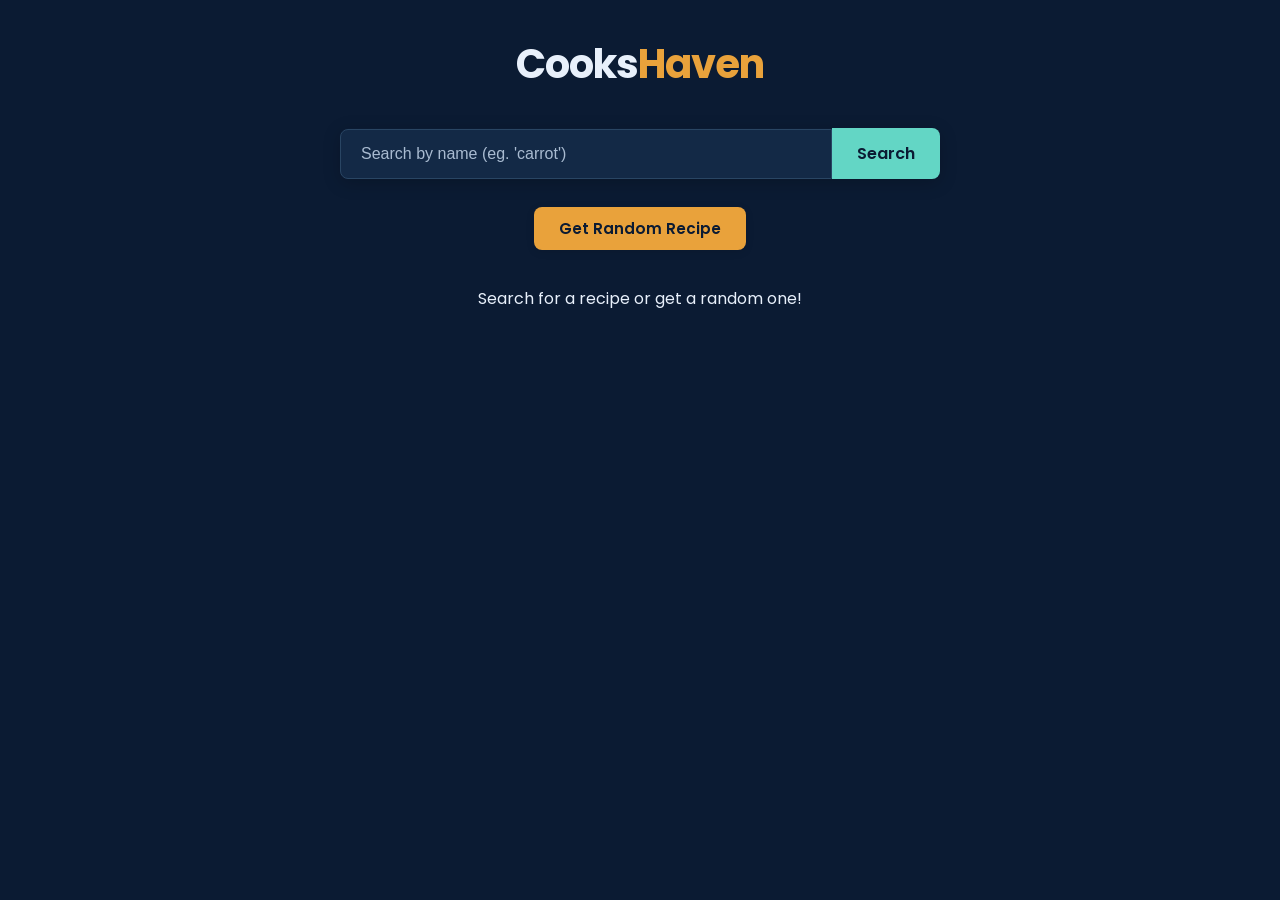
==== index.html @ a0cdc5e3 "Add files via upload" ====
<!doctype html>
<html lang="en">
  <head>
    <meta charset="UTF-8" />
    <meta name="viewport" content="width=device-width, initial-scale=1.0" />
    <title>CooksHaven</title>
    <link rel="preconnect" href="https://fonts.googleapis.com" />
    <link rel="preconnect" href="https://fonts.gstatic.com" crossorigin />
    <link
      href="https://fonts.googleapis.com/css2?family=Poppins:wght@300;400;600;700&display=swap"
      rel="stylesheet"
    />
    <link rel="stylesheet" href="style.css" />
  </head>
  <body>
    <div class="recipe-finder-container">
      <h1>Cooks<span>Haven</span></h1>

      <form id="search-form" class="search-box">
        <input
          type="text"
          id="search-input"
          placeholder="Search by name (eg. 'carrot')"
        />

        <button type="submit" id="search-button">Search</button>
      </form>

      <div class="random-button-container">
        <button id="random-button" class="random-button">
          Get Random Recipe
        </button>
      </div>

      <div class="message" id="message-area">
        Search for a recipe or get a random one!
      </div>

      <div class="results-grid" id="results-grid"></div>
    </div>

    <div class="modal-container hidden" id="recipe-modal">
      <div class="modal-content">
        <button id="modal-close-btn" class="modal-close-btn">+</button>
        <div id="recipe-details-content"></div>
      </div>
    </div>
    <script src="main.js"></script>
  </body>
</html>
---- style.css ----
:root {
  --page-bg: rgb(11, 27, 51);
  --surface-color: rgb(19, 41, 70);
  --surface-raised: rgb(25, 54, 85);
  --text-color: rgb(232, 240, 251);
  --text-muted: rgb(169, 187, 209);
  --border-color: rgb(41, 69, 99);
  --primary-color: rgb(99, 214, 197);
  --primary-dark: rgb(66, 185, 168);
}

* {
  margin: 0;
  padding: 0;
  box-sizing: border-box;
}

body {
  font-family: "Poppins", sans-serif;
  line-height: 1.7;
  padding: 30px 15px;
  background-color: var(--page-bg);
  color: var(--text-color);
}

.recipe-finder-container {
  max-width: 1200px;
  padding: 0 15px;
  text-align: center;
  margin-inline: auto;
}

h1 {
  font-size: 2.5rem;
  font-weight: 700;
  margin-bottom: 30px;
  letter-spacing: -1px;
}
.recipe-finder-container h1 span {
  color: rgb(233, 162, 59);
}

.search-box {
  display: flex;
  justify-content: center;
  align-items: center;
  margin-bottom: 28px;
  margin-inline: auto;
  max-width: 600px;
  box-shadow: 0 4px 18px rgba(0, 0, 0, 0.2);
  border-radius: 8px;
}

#search-input {
  padding: 15px 20px;
  font-size: 1rem;
  flex-grow: 1;
  border: 1px solid var(--border-color);
  border-radius: 8px 0 0 8px;
  outline: none;
  transition: border-color 0.3s ease;
  background-color: var(--surface-color);
  color: var(--text-color);
}

#search-input::placeholder {
  color: var(--text-muted);
}

#search-input:focus {
  border-color: var(--primary-color);
}

#search-button {
  padding: 13px 25px;
  font-size: 1rem;
  font-weight: 600;
  font-family: "Poppins", sans-serif;
  background-color: var(--primary-color);
  color: var(--page-bg);
  border: none;
  border-radius: 0 8px 8px 0;
  cursor: pointer;
  transition: background-color 0.3s ease;
}

#search-button:hover {
  background-color: var(--primary-dark);
}

.random-button {
  padding: 10px 25px;
  font-size: 0.95rem;
  font-weight: 600;
  font-family: "Poppins", sans-serif;
  background-color: rgb(233, 162, 59);
  border: none;
  color: var(--page-bg);
  border-radius: 8px;
  cursor: pointer;
  transition:
    background-color 0.3s ease,
    transform 0.2s ease;
  box-shadow: 0 2px 8px rgba(0, 0, 0, 0.1);
}

.random-button:hover {
  background-color: rgb(207, 133, 39);
  transform: translateY(-2px);
}

.results-grid {
  display: grid;
  grid-template-columns: repeat(auto-fill, minmax(240px, 1fr));
  gap: 25px;
  margin-top: 30px;
}

.recipe-item img {
  width: 100%;
  height: 220px;
  object-fit: cover;
}

.recipe-item {
  background-color: var(--surface-color);
  border-radius: 8px;
  box-shadow: 0 4px 14px rgba(0, 0, 0, 0.22);
  text-align: left;
  display: flex;
  flex-direction: column;
  cursor: pointer;
  width: 100%;
  transition: all 0.25s ease-in-out;
}

.recipe-item:hover {
  transform: translateY(-5px);
  box-shadow: 0 8px 24px rgba(0, 0, 0, 0.32);
}

.recipe-item h3 {
  font-size: 1.15rem;
  font-weight: 600;
  padding: 15px;
  margin: 0;
}

.modal-container {
  position: fixed;
  inset: 0;
  background-color: rgba(2, 9, 20, 0.78);
  display: flex;
  align-items: center;
  justify-content: center;
  z-index: 1000;
  opacity: 1;
  visibility: visible;
  backdrop-filter: blur(3px);
  padding: 20px;
  transition:
    opacity 0.3s ease,
    visibility 0s ease 0s;
}

.modal-container.hidden {
  opacity: 0;
  visibility: hidden;
  transition:
    opacity 0.3s ease,
    visibility 0s ease 0.3s,
    backdrop-filter 0.3s ease;
  backdrop-filter: blur(0px);
}

.modal-content {
  background-color: var(--surface-color);
  color: var(--text-color);
  max-width: 800px;
  max-height: 90vh;
  overflow-y: auto;
  box-shadow: 0 10px 36px rgba(0, 0, 0, 0.4);
  border-radius: 8px;
  padding: 35px 40px;
  position: relative;
  transform: scale(1);
  transition: transform 0.3s ease;
}

.modal-container.hidden .modal-content {
  transform: scale(0.95);
}

.modal-content .modal-close-btn {
  position: absolute;
  top: 15px;
  right: 15px;
  background-color: var(--surface-raised);
  border: 1px solid var(--border-color);
  border-radius: 50%;
  height: 35px;
  width: 35px;
  display: flex;
  align-items: center;
  justify-content: center;
  font-size: 2rem;
  cursor: pointer;
  color: var(--text-muted);
  transform: rotate(45deg);
  transition: all 0.2s ease;
}

.modal-content .modal-close-btn:hover {
  transform: rotate(135deg);
  color: var(--text-color);
  background-color: rgb(37, 69, 99);
}

#recipe-details-content h2 {
  font-size: 1.8rem;
  font-weight: 700;
  margin-bottom: 20px;
  color: var(--primary-color);
}

#recipe-details-content img {
  width: 100%;
  border-radius: 8px;
  box-shadow: 0 4px 10px rgba(0, 0, 0, 0.1);
}

#recipe-details-content h3 {
  font-size: 1.2rem;
  font-weight: 600;
  margin-top: 25px;
  margin-bottom: 10px;
  border-bottom: 2px solid var(--primary-color);
  padding-bottom: 8px;
}

#recipe-details-content ul {
  list-style: none;
  padding-left: 0;
  margin-bottom: 25px;
}

#recipe-details-content ul li {
  padding: 8px 0;
  border-bottom: 1px dashed var(--border-color);
  font-size: 0.95rem;
}

#recipe-details-content ul li:last-child {
  border-bottom: none;
}

#recipe-details-content p {
  line-height: 1.8;
  font-size: 1rem;
}

#recipe-details-content a {
  color: var(--primary-color);
  text-decoration: none;
  font-weight: 600;
}

#recipe-details-content a:hover {
  color: var(--primary-dark);
  text-decoration: underline;
}

#recipe-details-content .video-wrapper {
  margin-top: 15px;
  margin-bottom: 8px;
}

.message {
  margin: 25px auto;
  padding: 10px;
  max-width: 600px;
  font-size: 1rem;
  border-radius: 8px;
}

.message.error {
  color: rgb(255, 180, 184);
  background-color: rgb(72, 37, 54);
  border: 1px solid rgb(113, 51, 72);
}

.message.info,
.message.loading {
  color: rgb(158, 223, 240);
  background-color: rgb(21, 56, 77);
  border: 1px solid rgb(40, 89, 112);
}
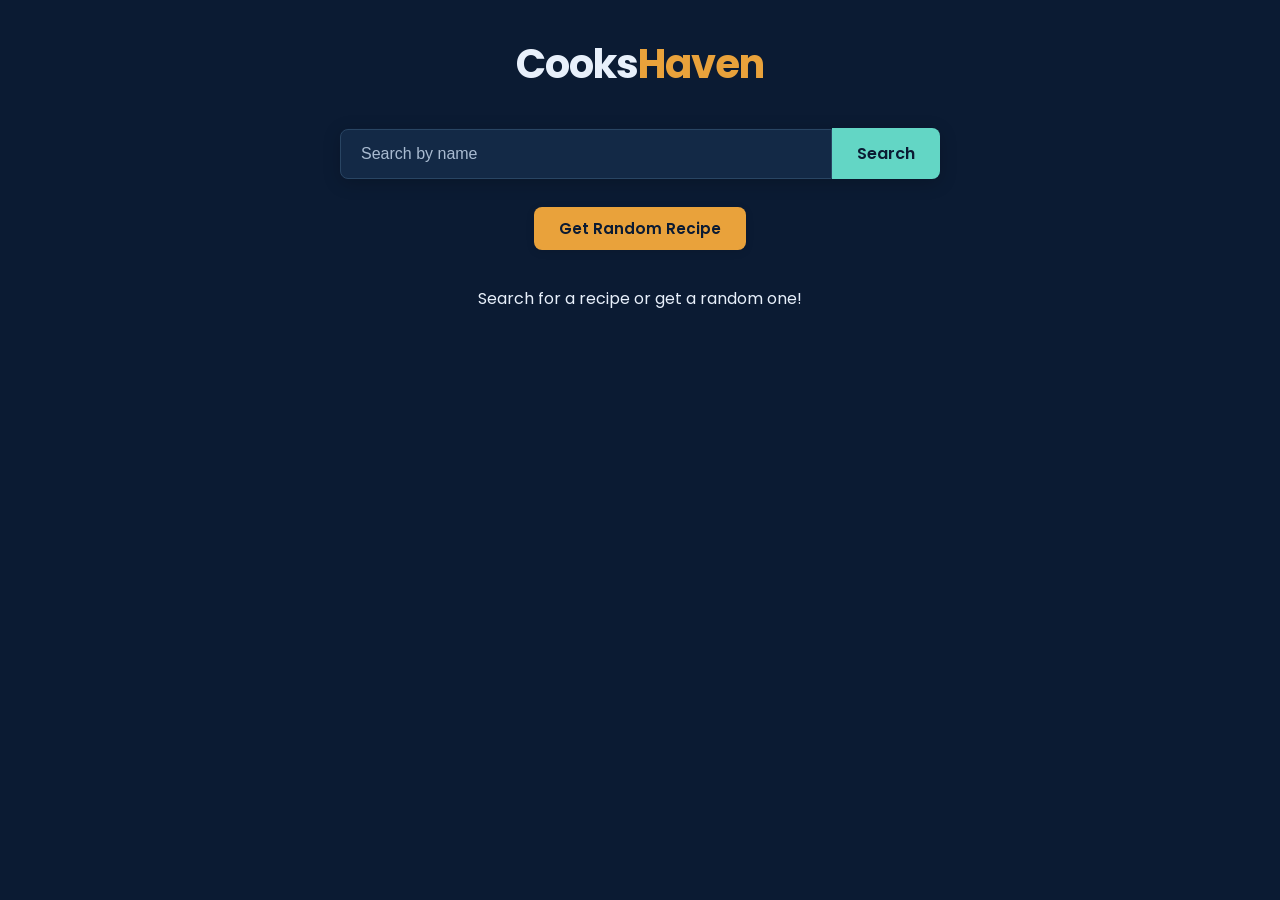
==== commit f0964e62: "First commit" ====
--- a/index.html
+++ b/index.html
@@ -1,50 +1,46 @@
-<!doctype html>
-<html lang="en">
-  <head>
-    <meta charset="UTF-8" />
-    <meta name="viewport" content="width=device-width, initial-scale=1.0" />
-    <title>CooksHaven</title>
-    <link rel="preconnect" href="https://fonts.googleapis.com" />
-    <link rel="preconnect" href="https://fonts.gstatic.com" crossorigin />
-    <link
-      href="https://fonts.googleapis.com/css2?family=Poppins:wght@300;400;600;700&display=swap"
-      rel="stylesheet"
-    />
-    <link rel="stylesheet" href="style.css" />
-  </head>
-  <body>
-    <div class="recipe-finder-container">
-      <h1>Cooks<span>Haven</span></h1>
-
-      <form id="search-form" class="search-box">
-        <input
-          type="text"
-          id="search-input"
-          placeholder="Search by name (eg. 'carrot')"
-        />
-
-        <button type="submit" id="search-button">Search</button>
-      </form>
-
-      <div class="random-button-container">
-        <button id="random-button" class="random-button">
-          Get Random Recipe
-        </button>
-      </div>
-
-      <div class="message" id="message-area">
-        Search for a recipe or get a random one!
-      </div>
-
-      <div class="results-grid" id="results-grid"></div>
-    </div>
-
-    <div class="modal-container hidden" id="recipe-modal">
-      <div class="modal-content">
-        <button id="modal-close-btn" class="modal-close-btn">+</button>
-        <div id="recipe-details-content"></div>
-      </div>
-    </div>
-    <script src="main.js"></script>
-  </body>
-</html>
+<!doctype html>
+<html lang="en">
+  <head>
+    <meta charset="UTF-8" />
+    <meta name="viewport" content="width=device-width, initial-scale=1.0" />
+    <title>CooksHaven</title>
+    <link rel="preconnect" href="https://fonts.googleapis.com" />
+    <link rel="preconnect" href="https://fonts.gstatic.com" crossorigin />
+    <link
+      href="https://fonts.googleapis.com/css2?family=Poppins:wght@300;400;600;700&display=swap"
+      rel="stylesheet"
+    />
+    <link rel="stylesheet" href="style.css" />
+  </head>
+  <body>
+    <div class="recipe-finder-container">
+      <h1>Cooks<span>Haven</span></h1>
+
+      <form id="search-form" class="search-box">
+        <input type="text" id="search-input" placeholder="Search by name" />
+
+        <button type="submit" id="search-button">Search</button>
+      </form>
+
+      <div class="random-button-container">
+        <button id="random-button" class="random-button">
+          Get Random Recipe
+        </button>
+      </div>
+
+      <div class="message" id="message-area">
+        Search for a recipe or get a random one!
+      </div>
+
+      <div class="results-grid" id="results-grid"></div>
+    </div>
+
+    <div class="modal-container hidden" id="recipe-modal">
+      <div class="modal-content">
+        <button id="modal-close-btn" class="modal-close-btn">+</button>
+        <div id="recipe-details-content"></div>
+      </div>
+    </div>
+    <script src="main.js"></script>
+  </body>
+</html>
--- a/style.css
+++ b/style.css
@@ -1,297 +1,297 @@
-:root {
-  --page-bg: rgb(11, 27, 51);
-  --surface-color: rgb(19, 41, 70);
-  --surface-raised: rgb(25, 54, 85);
-  --text-color: rgb(232, 240, 251);
-  --text-muted: rgb(169, 187, 209);
-  --border-color: rgb(41, 69, 99);
-  --primary-color: rgb(99, 214, 197);
-  --primary-dark: rgb(66, 185, 168);
-}
-
-* {
-  margin: 0;
-  padding: 0;
-  box-sizing: border-box;
-}
-
-body {
-  font-family: "Poppins", sans-serif;
-  line-height: 1.7;
-  padding: 30px 15px;
-  background-color: var(--page-bg);
-  color: var(--text-color);
-}
-
-.recipe-finder-container {
-  max-width: 1200px;
-  padding: 0 15px;
-  text-align: center;
-  margin-inline: auto;
-}
-
-h1 {
-  font-size: 2.5rem;
-  font-weight: 700;
-  margin-bottom: 30px;
-  letter-spacing: -1px;
-}
-.recipe-finder-container h1 span {
-  color: rgb(233, 162, 59);
-}
-
-.search-box {
-  display: flex;
-  justify-content: center;
-  align-items: center;
-  margin-bottom: 28px;
-  margin-inline: auto;
-  max-width: 600px;
-  box-shadow: 0 4px 18px rgba(0, 0, 0, 0.2);
-  border-radius: 8px;
-}
-
-#search-input {
-  padding: 15px 20px;
-  font-size: 1rem;
-  flex-grow: 1;
-  border: 1px solid var(--border-color);
-  border-radius: 8px 0 0 8px;
-  outline: none;
-  transition: border-color 0.3s ease;
-  background-color: var(--surface-color);
-  color: var(--text-color);
-}
-
-#search-input::placeholder {
-  color: var(--text-muted);
-}
-
-#search-input:focus {
-  border-color: var(--primary-color);
-}
-
-#search-button {
-  padding: 13px 25px;
-  font-size: 1rem;
-  font-weight: 600;
-  font-family: "Poppins", sans-serif;
-  background-color: var(--primary-color);
-  color: var(--page-bg);
-  border: none;
-  border-radius: 0 8px 8px 0;
-  cursor: pointer;
-  transition: background-color 0.3s ease;
-}
-
-#search-button:hover {
-  background-color: var(--primary-dark);
-}
-
-.random-button {
-  padding: 10px 25px;
-  font-size: 0.95rem;
-  font-weight: 600;
-  font-family: "Poppins", sans-serif;
-  background-color: rgb(233, 162, 59);
-  border: none;
-  color: var(--page-bg);
-  border-radius: 8px;
-  cursor: pointer;
-  transition:
-    background-color 0.3s ease,
-    transform 0.2s ease;
-  box-shadow: 0 2px 8px rgba(0, 0, 0, 0.1);
-}
-
-.random-button:hover {
-  background-color: rgb(207, 133, 39);
-  transform: translateY(-2px);
-}
-
-.results-grid {
-  display: grid;
-  grid-template-columns: repeat(auto-fill, minmax(240px, 1fr));
-  gap: 25px;
-  margin-top: 30px;
-}
-
-.recipe-item img {
-  width: 100%;
-  height: 220px;
-  object-fit: cover;
-}
-
-.recipe-item {
-  background-color: var(--surface-color);
-  border-radius: 8px;
-  box-shadow: 0 4px 14px rgba(0, 0, 0, 0.22);
-  text-align: left;
-  display: flex;
-  flex-direction: column;
-  cursor: pointer;
-  width: 100%;
-  transition: all 0.25s ease-in-out;
-}
-
-.recipe-item:hover {
-  transform: translateY(-5px);
-  box-shadow: 0 8px 24px rgba(0, 0, 0, 0.32);
-}
-
-.recipe-item h3 {
-  font-size: 1.15rem;
-  font-weight: 600;
-  padding: 15px;
-  margin: 0;
-}
-
-.modal-container {
-  position: fixed;
-  inset: 0;
-  background-color: rgba(2, 9, 20, 0.78);
-  display: flex;
-  align-items: center;
-  justify-content: center;
-  z-index: 1000;
-  opacity: 1;
-  visibility: visible;
-  backdrop-filter: blur(3px);
-  padding: 20px;
-  transition:
-    opacity 0.3s ease,
-    visibility 0s ease 0s;
-}
-
-.modal-container.hidden {
-  opacity: 0;
-  visibility: hidden;
-  transition:
-    opacity 0.3s ease,
-    visibility 0s ease 0.3s,
-    backdrop-filter 0.3s ease;
-  backdrop-filter: blur(0px);
-}
-
-.modal-content {
-  background-color: var(--surface-color);
-  color: var(--text-color);
-  max-width: 800px;
-  max-height: 90vh;
-  overflow-y: auto;
-  box-shadow: 0 10px 36px rgba(0, 0, 0, 0.4);
-  border-radius: 8px;
-  padding: 35px 40px;
-  position: relative;
-  transform: scale(1);
-  transition: transform 0.3s ease;
-}
-
-.modal-container.hidden .modal-content {
-  transform: scale(0.95);
-}
-
-.modal-content .modal-close-btn {
-  position: absolute;
-  top: 15px;
-  right: 15px;
-  background-color: var(--surface-raised);
-  border: 1px solid var(--border-color);
-  border-radius: 50%;
-  height: 35px;
-  width: 35px;
-  display: flex;
-  align-items: center;
-  justify-content: center;
-  font-size: 2rem;
-  cursor: pointer;
-  color: var(--text-muted);
-  transform: rotate(45deg);
-  transition: all 0.2s ease;
-}
-
-.modal-content .modal-close-btn:hover {
-  transform: rotate(135deg);
-  color: var(--text-color);
-  background-color: rgb(37, 69, 99);
-}
-
-#recipe-details-content h2 {
-  font-size: 1.8rem;
-  font-weight: 700;
-  margin-bottom: 20px;
-  color: var(--primary-color);
-}
-
-#recipe-details-content img {
-  width: 100%;
-  border-radius: 8px;
-  box-shadow: 0 4px 10px rgba(0, 0, 0, 0.1);
-}
-
-#recipe-details-content h3 {
-  font-size: 1.2rem;
-  font-weight: 600;
-  margin-top: 25px;
-  margin-bottom: 10px;
-  border-bottom: 2px solid var(--primary-color);
-  padding-bottom: 8px;
-}
-
-#recipe-details-content ul {
-  list-style: none;
-  padding-left: 0;
-  margin-bottom: 25px;
-}
-
-#recipe-details-content ul li {
-  padding: 8px 0;
-  border-bottom: 1px dashed var(--border-color);
-  font-size: 0.95rem;
-}
-
-#recipe-details-content ul li:last-child {
-  border-bottom: none;
-}
-
-#recipe-details-content p {
-  line-height: 1.8;
-  font-size: 1rem;
-}
-
-#recipe-details-content a {
-  color: var(--primary-color);
-  text-decoration: none;
-  font-weight: 600;
-}
-
-#recipe-details-content a:hover {
-  color: var(--primary-dark);
-  text-decoration: underline;
-}
-
-#recipe-details-content .video-wrapper {
-  margin-top: 15px;
-  margin-bottom: 8px;
-}
-
-.message {
-  margin: 25px auto;
-  padding: 10px;
-  max-width: 600px;
-  font-size: 1rem;
-  border-radius: 8px;
-}
-
-.message.error {
-  color: rgb(255, 180, 184);
-  background-color: rgb(72, 37, 54);
-  border: 1px solid rgb(113, 51, 72);
-}
-
-.message.info,
-.message.loading {
-  color: rgb(158, 223, 240);
-  background-color: rgb(21, 56, 77);
-  border: 1px solid rgb(40, 89, 112);
-}
+:root {
+  --page-bg: rgb(11, 27, 51);
+  --surface-color: rgb(19, 41, 70);
+  --surface-raised: rgb(25, 54, 85);
+  --text-color: rgb(232, 240, 251);
+  --text-muted: rgb(169, 187, 209);
+  --border-color: rgb(41, 69, 99);
+  --primary-color: rgb(99, 214, 197);
+  --primary-dark: rgb(66, 185, 168);
+}
+
+* {
+  margin: 0;
+  padding: 0;
+  box-sizing: border-box;
+}
+
+body {
+  font-family: "Poppins", sans-serif;
+  line-height: 1.7;
+  padding: 30px 15px;
+  background-color: var(--page-bg);
+  color: var(--text-color);
+}
+
+.recipe-finder-container {
+  max-width: 1200px;
+  padding: 0 15px;
+  text-align: center;
+  margin-inline: auto;
+}
+
+h1 {
+  font-size: 2.5rem;
+  font-weight: 700;
+  margin-bottom: 30px;
+  letter-spacing: -1px;
+}
+.recipe-finder-container h1 span {
+  color: rgb(233, 162, 59);
+}
+
+.search-box {
+  display: flex;
+  justify-content: center;
+  align-items: center;
+  margin-bottom: 28px;
+  margin-inline: auto;
+  max-width: 600px;
+  box-shadow: 0 4px 18px rgba(0, 0, 0, 0.2);
+  border-radius: 8px;
+}
+
+#search-input {
+  padding: 15px 20px;
+  font-size: 1rem;
+  flex-grow: 1;
+  border: 1px solid var(--border-color);
+  border-radius: 8px 0 0 8px;
+  outline: none;
+  transition: border-color 0.3s ease;
+  background-color: var(--surface-color);
+  color: var(--text-color);
+}
+
+#search-input::placeholder {
+  color: var(--text-muted);
+}
+
+#search-input:focus {
+  border-color: var(--primary-color);
+}
+
+#search-button {
+  padding: 13px 25px;
+  font-size: 1rem;
+  font-weight: 600;
+  font-family: "Poppins", sans-serif;
+  background-color: var(--primary-color);
+  color: var(--page-bg);
+  border: none;
+  border-radius: 0 8px 8px 0;
+  cursor: pointer;
+  transition: background-color 0.3s ease;
+}
+
+#search-button:hover {
+  background-color: var(--primary-dark);
+}
+
+.random-button {
+  padding: 10px 25px;
+  font-size: 0.95rem;
+  font-weight: 600;
+  font-family: "Poppins", sans-serif;
+  background-color: rgb(233, 162, 59);
+  border: none;
+  color: var(--page-bg);
+  border-radius: 8px;
+  cursor: pointer;
+  transition:
+    background-color 0.3s ease,
+    transform 0.2s ease;
+  box-shadow: 0 2px 8px rgba(0, 0, 0, 0.1);
+}
+
+.random-button:hover {
+  background-color: rgb(207, 133, 39);
+  transform: translateY(-2px);
+}
+
+.results-grid {
+  display: grid;
+  grid-template-columns: repeat(auto-fill, minmax(240px, 1fr));
+  gap: 25px;
+  margin-top: 30px;
+}
+
+.recipe-item img {
+  width: 100%;
+  height: 220px;
+  object-fit: cover;
+}
+
+.recipe-item {
+  background-color: var(--surface-color);
+  border-radius: 8px;
+  box-shadow: 0 4px 14px rgba(0, 0, 0, 0.22);
+  text-align: left;
+  display: flex;
+  flex-direction: column;
+  cursor: pointer;
+  width: 100%;
+  transition: all 0.25s ease-in-out;
+}
+
+.recipe-item:hover {
+  transform: translateY(-5px);
+  box-shadow: 0 8px 24px rgba(0, 0, 0, 0.32);
+}
+
+.recipe-item h3 {
+  font-size: 1.15rem;
+  font-weight: 600;
+  padding: 15px;
+  margin: 0;
+}
+
+.modal-container {
+  position: fixed;
+  inset: 0;
+  background-color: rgba(2, 9, 20, 0.78);
+  display: flex;
+  align-items: center;
+  justify-content: center;
+  z-index: 1000;
+  opacity: 1;
+  visibility: visible;
+  backdrop-filter: blur(3px);
+  padding: 20px;
+  transition:
+    opacity 0.3s ease,
+    visibility 0s ease 0s;
+}
+
+.modal-container.hidden {
+  opacity: 0;
+  visibility: hidden;
+  transition:
+    opacity 0.3s ease,
+    visibility 0s ease 0.3s,
+    backdrop-filter 0.3s ease;
+  backdrop-filter: blur(0px);
+}
+
+.modal-content {
+  background-color: var(--surface-color);
+  color: var(--text-color);
+  max-width: 800px;
+  max-height: 90vh;
+  overflow-y: auto;
+  box-shadow: 0 10px 36px rgba(0, 0, 0, 0.4);
+  border-radius: 8px;
+  padding: 35px 40px;
+  position: relative;
+  transform: scale(1);
+  transition: transform 0.3s ease;
+}
+
+.modal-container.hidden .modal-content {
+  transform: scale(0.95);
+}
+
+.modal-content .modal-close-btn {
+  position: absolute;
+  top: 15px;
+  right: 15px;
+  background-color: var(--surface-raised);
+  border: 1px solid var(--border-color);
+  border-radius: 50%;
+  height: 35px;
+  width: 35px;
+  display: flex;
+  align-items: center;
+  justify-content: center;
+  font-size: 2rem;
+  cursor: pointer;
+  color: var(--text-muted);
+  transform: rotate(45deg);
+  transition: all 0.2s ease;
+}
+
+.modal-content .modal-close-btn:hover {
+  transform: rotate(135deg);
+  color: var(--text-color);
+  background-color: rgb(37, 69, 99);
+}
+
+#recipe-details-content h2 {
+  font-size: 1.8rem;
+  font-weight: 700;
+  margin-bottom: 20px;
+  color: var(--primary-color);
+}
+
+#recipe-details-content img {
+  width: 100%;
+  border-radius: 8px;
+  box-shadow: 0 4px 10px rgba(0, 0, 0, 0.1);
+}
+
+#recipe-details-content h3 {
+  font-size: 1.2rem;
+  font-weight: 600;
+  margin-top: 25px;
+  margin-bottom: 10px;
+  border-bottom: 2px solid var(--primary-color);
+  padding-bottom: 8px;
+}
+
+#recipe-details-content ul {
+  list-style: none;
+  padding-left: 0;
+  margin-bottom: 25px;
+}
+
+#recipe-details-content ul li {
+  padding: 8px 0;
+  border-bottom: 1px dashed var(--border-color);
+  font-size: 0.95rem;
+}
+
+#recipe-details-content ul li:last-child {
+  border-bottom: none;
+}
+
+#recipe-details-content p {
+  line-height: 1.8;
+  font-size: 1rem;
+}
+
+#recipe-details-content a {
+  color: var(--primary-color);
+  text-decoration: none;
+  font-weight: 600;
+}
+
+#recipe-details-content a:hover {
+  color: var(--primary-dark);
+  text-decoration: underline;
+}
+
+#recipe-details-content .video-wrapper {
+  margin-top: 15px;
+  margin-bottom: 8px;
+}
+
+.message {
+  margin: 25px auto;
+  padding: 10px;
+  max-width: 600px;
+  font-size: 1rem;
+  border-radius: 8px;
+}
+
+.message.error {
+  color: rgb(255, 180, 184);
+  background-color: rgb(72, 37, 54);
+  border: 1px solid rgb(113, 51, 72);
+}
+
+.message.info,
+.message.loading {
+  color: rgb(158, 223, 240);
+  background-color: rgb(21, 56, 77);
+  border: 1px solid rgb(40, 89, 112);
+}
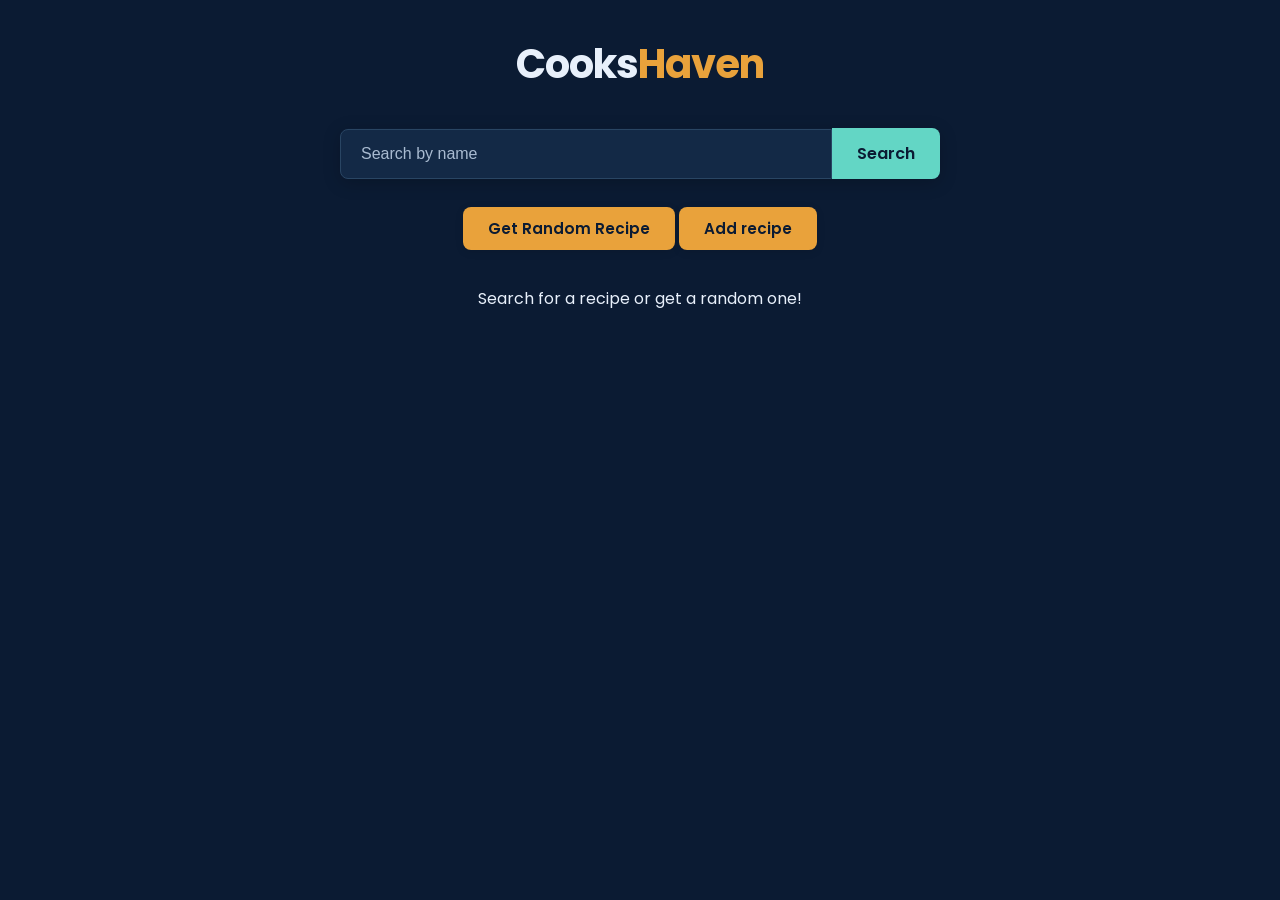
==== commit e47fca6d: "Form pages" ====
--- a/index.html
+++ b/index.html
@@ -26,6 +26,9 @@
         <button id="random-button" class="random-button">
           Get Random Recipe
         </button>
+        <button class="random-button">
+          <a href="add_recipe.html">Add recipe</a>
+        </button>
       </div>
 
       <div class="message" id="message-area">
--- a/style.css
+++ b/style.css
@@ -4,7 +4,7 @@
   --surface-raised: rgb(25, 54, 85);
   --text-color: rgb(232, 240, 251);
   --text-muted: rgb(169, 187, 209);
-  --border-color: rgb(41, 69, 99);
+  --border-color: rgb(38, 50, 63);
   --primary-color: rgb(99, 214, 197);
   --primary-dark: rgb(66, 185, 168);
 }
@@ -96,6 +96,7 @@
   background-color: rgb(233, 162, 59);
   border: none;
   color: var(--page-bg);
+
   border-radius: 8px;
   cursor: pointer;
   transition:
@@ -103,7 +104,10 @@
     transform 0.2s ease;
   box-shadow: 0 2px 8px rgba(0, 0, 0, 0.1);
 }
-
+.random-button a {
+  color: var(--page-bg);
+  text-decoration: none;
+}
 .random-button:hover {
   background-color: rgb(207, 133, 39);
   transform: translateY(-2px);
@@ -295,3 +299,301 @@
   background-color: rgb(21, 56, 77);
   border: 1px solid rgb(40, 89, 112);
 }
+
+:root {
+  --page-bg: rgb(11, 27, 51);
+  --surface-color: rgb(19, 41, 70);
+  --surface-raised: rgb(25, 54, 85);
+  --text-color: rgb(232, 240, 251);
+  --text-muted: rgb(169, 187, 209);
+  --border-color: rgb(41, 69, 99);
+  --primary-color: rgb(99, 214, 197);
+  --primary-dark: rgb(66, 185, 168);
+}
+
+* {
+  margin: 0;
+  padding: 0;
+  box-sizing: border-box;
+}
+
+body {
+  font-family: "Poppins", sans-serif;
+  line-height: 1.7;
+  padding: 30px 15px;
+  background-color: var(--page-bg);
+  color: var(--text-color);
+}
+
+.recipe-finder-container {
+  max-width: 1200px;
+  padding: 0 15px;
+  text-align: center;
+  margin-inline: auto;
+}
+
+h1 {
+  font-size: 2.5rem;
+  font-weight: 700;
+  margin-bottom: 30px;
+  letter-spacing: -1px;
+}
+.recipe-finder-container h1 span {
+  color: rgb(233, 162, 59);
+}
+
+.search-box {
+  display: flex;
+  justify-content: center;
+  align-items: center;
+  margin-bottom: 28px;
+  margin-inline: auto;
+  max-width: 600px;
+  box-shadow: 0 4px 18px rgba(0, 0, 0, 0.2);
+  border-radius: 8px;
+}
+
+#search-input {
+  padding: 15px 20px;
+  font-size: 1rem;
+  flex-grow: 1;
+  border: 1px solid var(--border-color);
+  border-radius: 8px 0 0 8px;
+  outline: none;
+  transition: border-color 0.3s ease;
+  background-color: var(--surface-color);
+  color: var(--text-color);
+}
+
+#search-input::placeholder {
+  color: var(--text-muted);
+}
+
+#search-input:focus {
+  border-color: var(--primary-color);
+}
+
+#search-button {
+  padding: 13px 25px;
+  font-size: 1rem;
+  font-weight: 600;
+  font-family: "Poppins", sans-serif;
+  background-color: var(--primary-color);
+  color: var(--page-bg);
+  border: none;
+  border-radius: 0 8px 8px 0;
+  cursor: pointer;
+  transition: background-color 0.3s ease;
+}
+
+#search-button:hover {
+  background-color: var(--primary-dark);
+}
+
+.random-button {
+  padding: 10px 25px;
+  font-size: 0.95rem;
+  font-weight: 600;
+  font-family: "Poppins", sans-serif;
+  background-color: rgb(233, 162, 59);
+  border: none;
+  color: var(--page-bg);
+  border-radius: 8px;
+  cursor: pointer;
+  transition:
+    background-color 0.3s ease,
+    transform 0.2s ease;
+  box-shadow: 0 2px 8px rgba(0, 0, 0, 0.1);
+}
+
+.random-button:hover {
+  background-color: rgb(207, 133, 39);
+  transform: translateY(-2px);
+}
+
+.results-grid {
+  display: grid;
+  grid-template-columns: repeat(auto-fill, minmax(240px, 1fr));
+  gap: 25px;
+  margin-top: 30px;
+}
+
+.recipe-item img {
+  width: 100%;
+  height: 220px;
+  object-fit: cover;
+}
+
+.recipe-item {
+  background-color: var(--surface-color);
+  border-radius: 8px;
+  box-shadow: 0 4px 14px rgba(0, 0, 0, 0.22);
+  text-align: left;
+  display: flex;
+  flex-direction: column;
+  cursor: pointer;
+  width: 100%;
+  transition: all 0.25s ease-in-out;
+}
+
+.recipe-item:hover {
+  transform: translateY(-5px);
+  box-shadow: 0 8px 24px rgba(0, 0, 0, 0.32);
+}
+
+.recipe-item h3 {
+  font-size: 1.15rem;
+  font-weight: 600;
+  padding: 15px;
+  margin: 0;
+}
+
+.modal-container {
+  position: fixed;
+  inset: 0;
+  background-color: rgba(2, 9, 20, 0.78);
+  display: flex;
+  align-items: center;
+  justify-content: center;
+  z-index: 1000;
+  opacity: 1;
+  visibility: visible;
+  backdrop-filter: blur(3px);
+  padding: 20px;
+  transition:
+    opacity 0.3s ease,
+    visibility 0s ease 0s;
+}
+
+.modal-container.hidden {
+  opacity: 0;
+  visibility: hidden;
+  transition:
+    opacity 0.3s ease,
+    visibility 0s ease 0.3s,
+    backdrop-filter 0.3s ease;
+  backdrop-filter: blur(0px);
+}
+
+.modal-content {
+  background-color: var(--surface-color);
+  color: var(--text-color);
+  max-width: 800px;
+  max-height: 90vh;
+  overflow-y: auto;
+  box-shadow: 0 10px 36px rgba(0, 0, 0, 0.4);
+  border-radius: 8px;
+  padding: 35px 40px;
+  position: relative;
+  transform: scale(1);
+  transition: transform 0.3s ease;
+}
+
+.modal-container.hidden .modal-content {
+  transform: scale(0.95);
+}
+
+.modal-content .modal-close-btn {
+  position: absolute;
+  top: 15px;
+  right: 15px;
+  background-color: var(--surface-raised);
+  border: 1px solid var(--border-color);
+  border-radius: 50%;
+  height: 35px;
+  width: 35px;
+  display: flex;
+  align-items: center;
+  justify-content: center;
+  font-size: 2rem;
+  cursor: pointer;
+  color: var(--text-muted);
+  transform: rotate(45deg);
+  transition: all 0.2s ease;
+}
+
+.modal-content .modal-close-btn:hover {
+  transform: rotate(135deg);
+  color: var(--text-color);
+  background-color: rgb(37, 69, 99);
+}
+
+#recipe-details-content h2 {
+  font-size: 1.8rem;
+  font-weight: 700;
+  margin-bottom: 20px;
+  color: var(--primary-color);
+}
+
+#recipe-details-content img {
+  width: 100%;
+  border-radius: 8px;
+  box-shadow: 0 4px 10px rgba(0, 0, 0, 0.1);
+}
+
+#recipe-details-content h3 {
+  font-size: 1.2rem;
+  font-weight: 600;
+  margin-top: 25px;
+  margin-bottom: 10px;
+  border-bottom: 2px solid var(--primary-color);
+  padding-bottom: 8px;
+}
+
+#recipe-details-content ul {
+  list-style: none;
+  padding-left: 0;
+  margin-bottom: 25px;
+}
+
+#recipe-details-content ul li {
+  padding: 8px 0;
+  border-bottom: 1px dashed var(--border-color);
+  font-size: 0.95rem;
+}
+
+#recipe-details-content ul li:last-child {
+  border-bottom: none;
+}
+
+#recipe-details-content p {
+  line-height: 1.8;
+  font-size: 1rem;
+}
+
+#recipe-details-content a {
+  color: var(--primary-color);
+  text-decoration: none;
+  font-weight: 600;
+}
+
+#recipe-details-content a:hover {
+  color: var(--primary-dark);
+  text-decoration: underline;
+}
+
+#recipe-details-content .video-wrapper {
+  margin-top: 15px;
+  margin-bottom: 8px;
+}
+
+.message {
+  margin: 25px auto;
+  padding: 10px;
+  max-width: 600px;
+  font-size: 1rem;
+  border-radius: 8px;
+}
+
+.message.error {
+  color: rgb(255, 180, 184);
+  background-color: rgb(72, 37, 54);
+  border: 1px solid rgb(113, 51, 72);
+}
+
+.message.info,
+.message.loading {
+  color: rgb(158, 223, 240);
+  background-color: rgb(21, 56, 77);
+  border: 1px solid rgb(40, 89, 112);
+}
